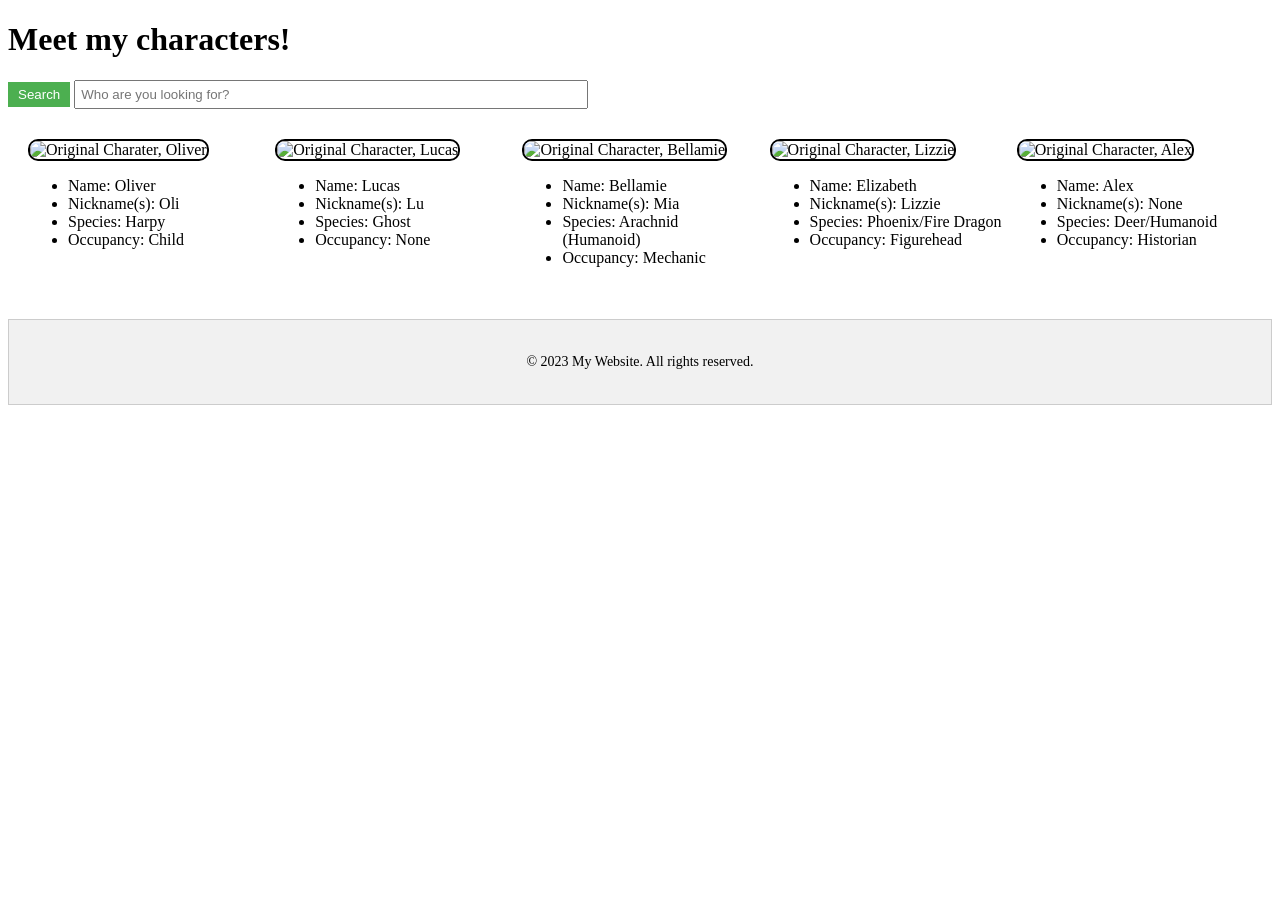
==== index.html @ 4342f2d6 "Added Search Bar and visual improvements." ====
<!doctype html>
<html>

<head>
    <meta charset="utf-8">
    <title>My Website</title>
    <link rel="stylesheet" href="styles.css">
</head>

<body>
    <header>
        <h1>Meet my characters!</h1>
    </header>

    <form>
        <button>Search</button>
        <input type="text" id="name" name="name" placeholder="Who are you looking for?">
        <style>
            button {
                background-color: #4CAF50;
                color: white;
                padding: 5px 10px;
                border: none;
                cursor: pointer;
                margin-bottom: 10px;
            }

            button:hover {
                background-color: #45a049;
            }

            input[type=text] {
                padding: 5px;
                margin-bottom: 10px;
                width: 500px;
            }
        </style>
    </form>

    <div class="grid">
        <style>
            .grid {
                display: grid;
                grid-template-columns: repeat(auto-fit, minmax(200px, 1fr));
                padding: 20px;
            }

            .grid img {
                max-width: 100%;
                height: auto;
                border-radius: 10px;
                border: 2px solid #000000;
            }
        </style>

        <div>
            <img src="https://images.artfight.net/character/th_h4IF7FQLiAegGUAhX1BKTIZJlSmBWbec830wqrzikD2oR2b1JaK6ezKzhqfh.jpg?t=1652300045"
                alt="Original Charater, Oliver" width="200" height="200">
            <ul>
                <li> Name: Oliver</li>
                <li> Nickname(s): Oli</li>
                <li> Species: Harpy</li>
                <li> Occupancy: Child</li>
            </ul>
        </div>
        <div><img
                src="https://images.artfight.net/character/th_PhH0Xqegvc48HiufTXqkAIyqo2hLQopfF1PTmH6sEdqIwwymnI2t6xSM3zcT.png?t=1773346741"
                alt="Original Character, Lucas" width="200" height="200">
            <ul>
                <li> Name: Lucas</li>
                <li> Nickname(s): Lu</li>
                <li> Species: Ghost</li>
                <li> Occupancy: None</li>
            </ul>
        </div>
        <div><img
                src="https://images.artfight.net/character/th_oIEg4RDcFvpz3BJtdEeUMDVmcmCs9spGtEGEsGnBTjXTbqVCvI4EswFbXV0O.png?t=1685604651"
                alt="Original Character, Bellamie" width="200" height="200">
            <ul>
                <li> Name: Bellamie</li>
                <li> Nickname(s): Mia</li>
                <li> Species: Arachnid (Humanoid)</li>
                <li> Occupancy: Mechanic</li>
            </ul>
        </div>
        <div><img
                src="https://images.artfight.net/character/th_21s2qoFAOEp22sxl6uBhJp4hhpGypQjt3mvUCREmXIR9wcduu6Yipqr0xGeQ.png?t=1723605253"
                alt="Original Character, Lizzie" width="200" height="200">
            <ul>
                <li> Name: Elizabeth</li>
                <li> Nickname(s): Lizzie</li>
                <li> Species: Phoenix/Fire Dragon</li>
                <li> Occupancy: Figurehead</li>
            </ul>
        </div>
        <div><img
                src="https://images.artfight.net/character/th_YJwo6kSSh1l8QKMNKnFaVRlAeEHnY4IcAKXGHwARBqGjzl8CKW8jfm1Ja20h.jpg?t=1652300027"
                alt="Original Character, Alex" width="200" height="200">
            <ul>
                <li> Name: Alex</li>
                <li> Nickname(s): None</li>
                <li> Species: Deer/Humanoid</li>
                <li> Occupancy: Historian</li>
            </ul>
        </div>
    </div>

    <footer id="footer">
        <p>&copy; 2023 My Website. All rights reserved.</p>
    </footer>
</body>

</html>
---- styles.css ----
.grid{
        display: grid;
        grid-template-columns: repeat(3, 1fr);
        gap: 12px;
    }
    
    #footer {
        background-color: #f1f1f1;
        padding: 20px;
        border: 1px solid #ccc;
        margin: 16px 0;
        font-size: 14px;
        text-align: center;
    }
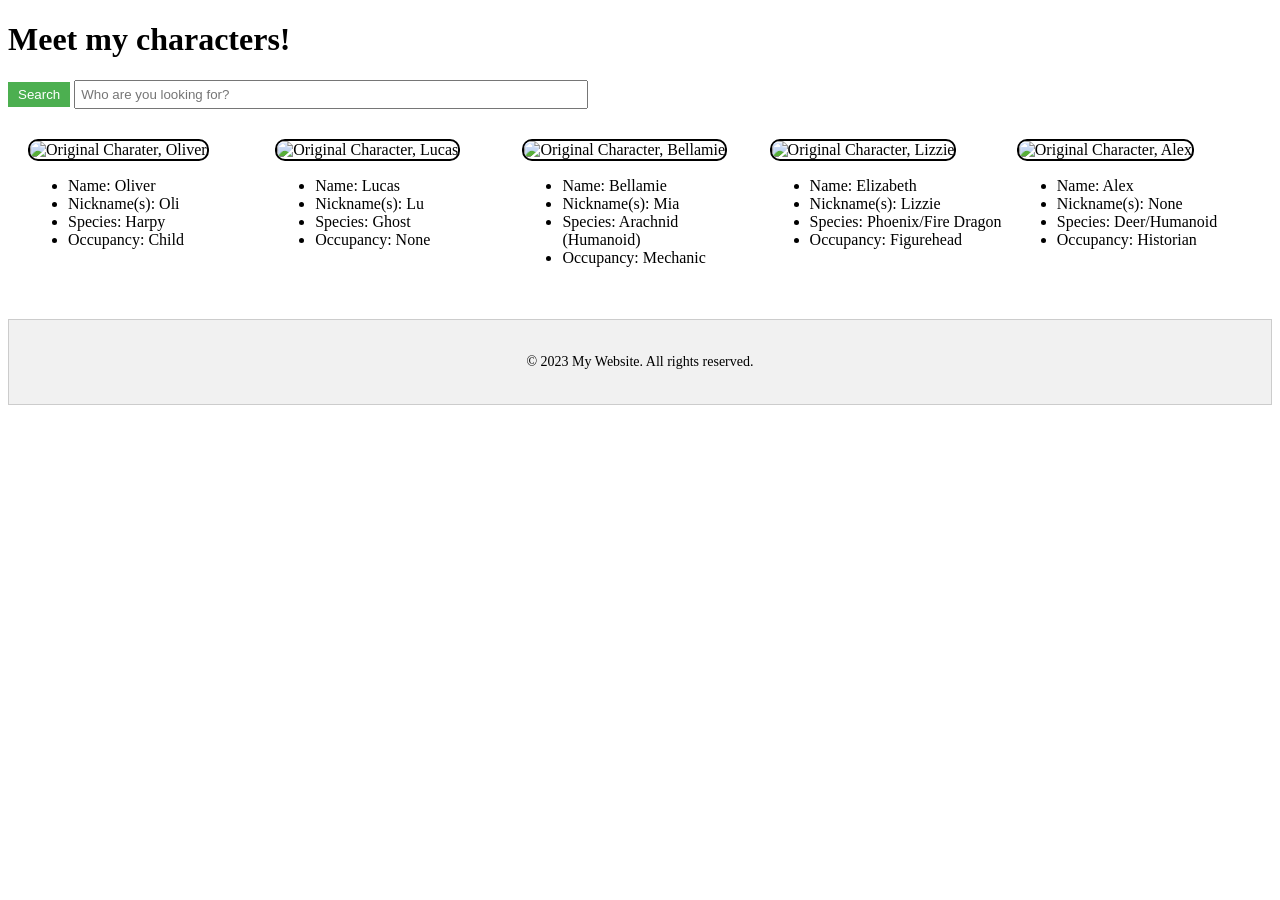
==== commit 608a8ef6: "Added character to details.html with overview of required information." ====
--- a/index.html
+++ b/index.html
@@ -3,7 +3,7 @@
 
 <head>
     <meta charset="utf-8">
-    <title>My Website</title>
+    <title>Character Index</title>
     <link rel="stylesheet" href="styles.css">
 </head>
 
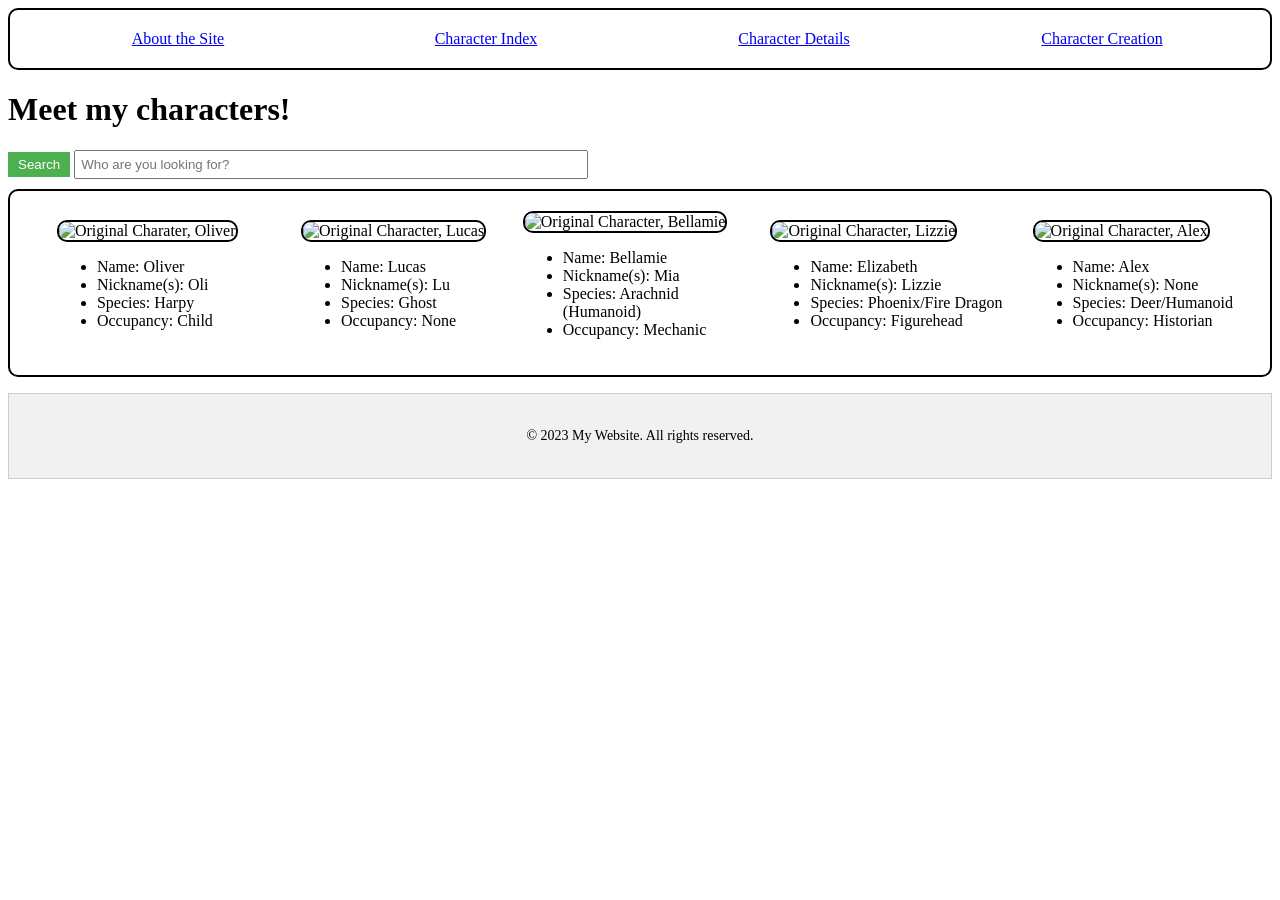
==== commit 9c12f757: "Added navigation links to the different pages of the website. Redundant links (example; link to "abo" ====
--- a/index.html
+++ b/index.html
@@ -8,6 +8,28 @@
 </head>
 
 <body>
+    <div class="grid">
+        <style>
+            .grid {
+                display: grid;
+                grid-template-columns: repeat(auto-fit, minmax(200px, 1fr));
+                padding: 10px;
+                place-items: center;
+            }
+
+            .grid {
+                max-width: 100%;
+                height: auto;
+                border-radius: 10px;
+                border: 2px solid #000000;
+            }
+        </style>
+        <div><a href="about.html">About the Site</a></div>
+        <div><a href="index.html">Character Index</a></div>
+        <div><a href="details.html">Character Details</a></div>
+        <div><a href="new-character-form.html">Character Creation</a></div>
+    </div>
+
     <header>
         <h1>Meet my characters!</h1>
     </header>
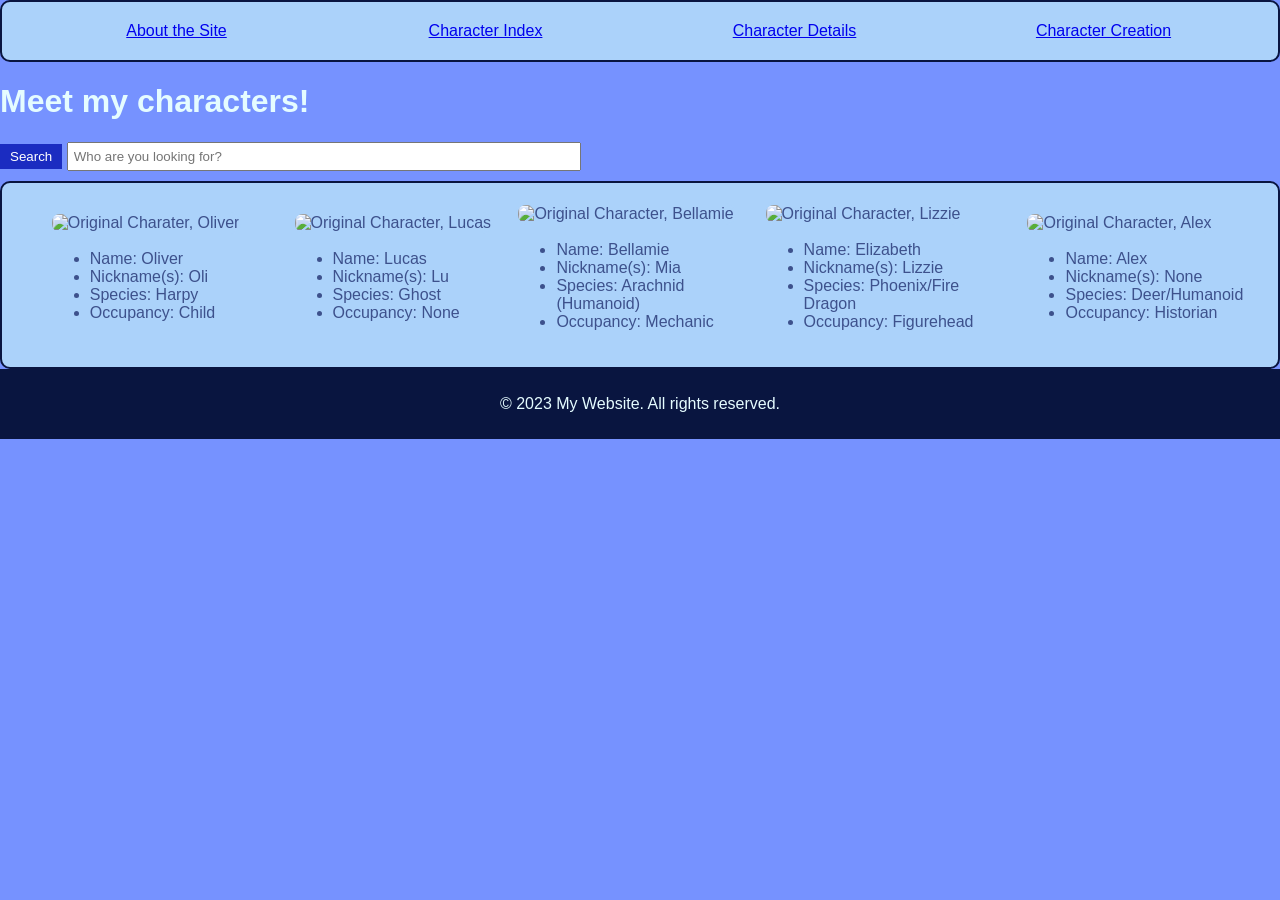
==== commit cd693217: "Color pallet chosen and applied to About and Index page." ====
--- a/index.html
+++ b/index.html
@@ -10,6 +10,15 @@
 <body>
     <div class="grid">
         <style>
+            body {
+                font-family: Arial, sans-serif;
+                margin: 0;
+                padding: 0;
+                background-color: #7692ff;
+                color: #3d518c;
+
+            }
+
             .grid {
                 display: grid;
                 grid-template-columns: repeat(auto-fit, minmax(200px, 1fr));
@@ -21,9 +30,18 @@
                 max-width: 100%;
                 height: auto;
                 border-radius: 10px;
-                border: 2px solid #000000;
+                border: 2px solid #091540;
+                background-color: #abd2fa;
+            }
+
+            footer {
+                background-color: #091540;
+                color: #e5fcff;
+                text-align: center;
+                padding: 10px;
             }
         </style>
+
         <div><a href="about.html">About the Site</a></div>
         <div><a href="index.html">Character Index</a></div>
         <div><a href="details.html">Character Details</a></div>
@@ -39,8 +57,8 @@
         <input type="text" id="name" name="name" placeholder="Who are you looking for?">
         <style>
             button {
-                background-color: #4CAF50;
-                color: white;
+                background-color: #1b2cc1;
+                color: #ffffff;
                 padding: 5px 10px;
                 border: none;
                 cursor: pointer;
@@ -48,13 +66,17 @@
             }
 
             button:hover {
-                background-color: #45a049;
+                background-color: #091540;
             }
 
             input[type=text] {
                 padding: 5px;
                 margin-bottom: 10px;
                 width: 500px;
+            }
+
+            header {
+                color: #e5fcff;
             }
         </style>
     </form>
@@ -71,7 +93,7 @@
                 max-width: 100%;
                 height: auto;
                 border-radius: 10px;
-                border: 2px solid #000000;
+                border: 2px solid #abd2fa;
             }
         </style>
 
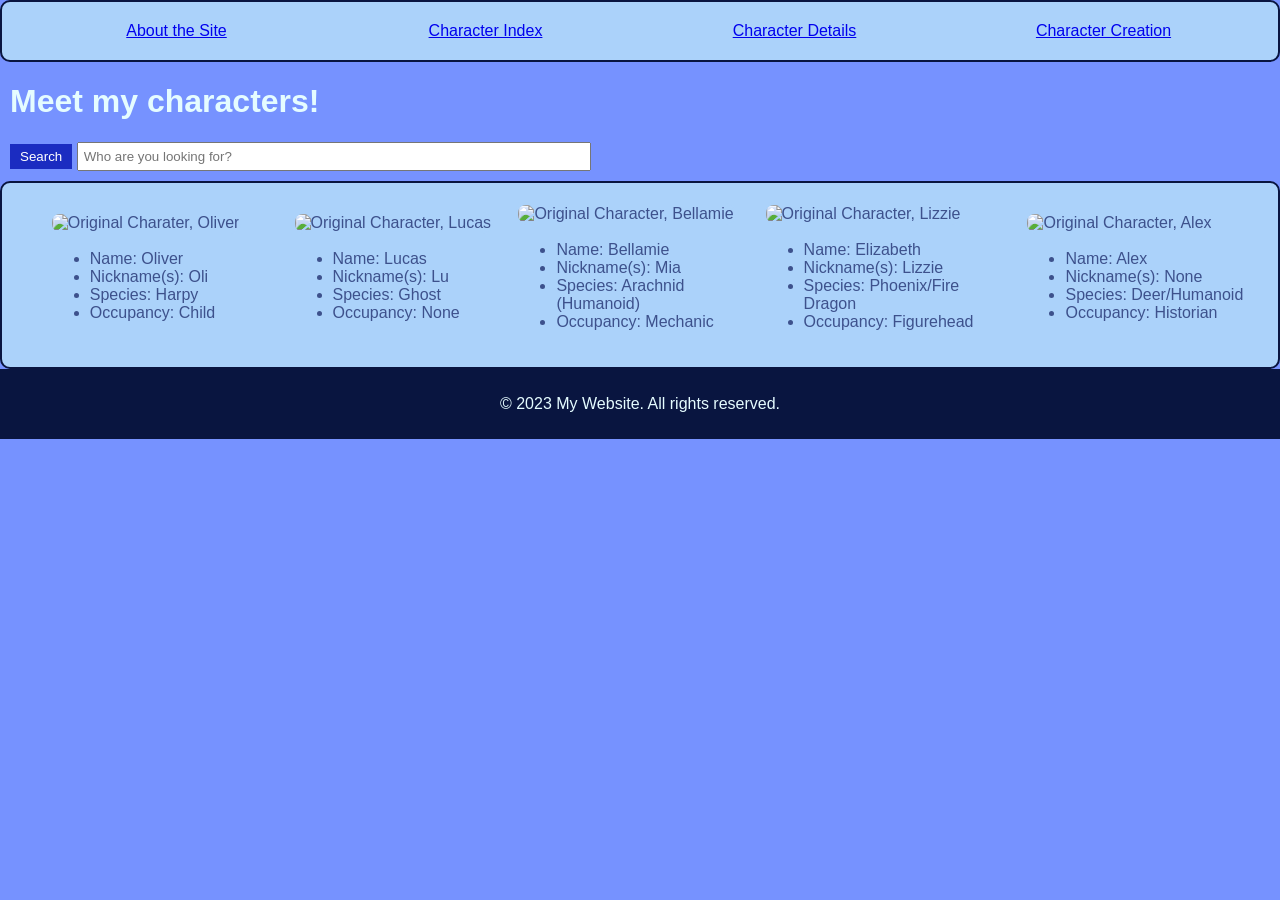
==== commit 5e3381e8: "Added left margin to "search" button and header of Index page" ====
--- a/index.html
+++ b/index.html
@@ -63,6 +63,7 @@
                 border: none;
                 cursor: pointer;
                 margin-bottom: 10px;
+                margin-left: 10px;
             }
 
             button:hover {
@@ -77,6 +78,7 @@
 
             header {
                 color: #e5fcff;
+                margin-left: 10px;
             }
         </style>
     </form>
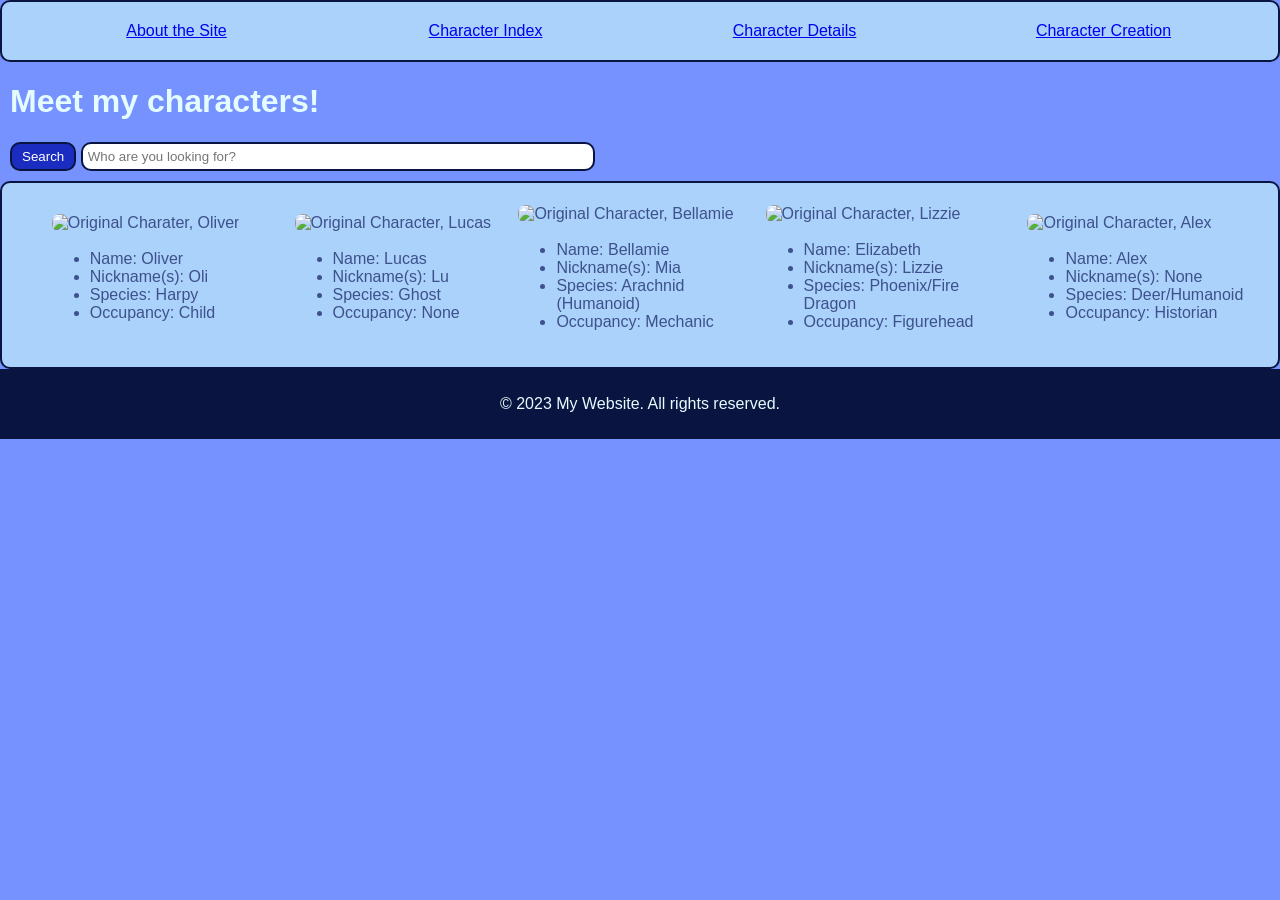
==== commit 45813baf: "Colored character form to themed pallete and added rounded borders to other pages for aesthetic purp" ====
--- a/index.html
+++ b/index.html
@@ -11,7 +11,7 @@
     <div class="grid">
         <style>
             body {
-                font-family: Arial, sans-serif;
+                font-family: Trebuchet MS, Arial, sans-serif;
                 margin: 0;
                 padding: 0;
                 background-color: #7692ff;
@@ -64,6 +64,8 @@
                 cursor: pointer;
                 margin-bottom: 10px;
                 margin-left: 10px;
+                border-radius: 10px;
+                border: 2px solid #091540;
             }
 
             button:hover {
@@ -74,6 +76,8 @@
                 padding: 5px;
                 margin-bottom: 10px;
                 width: 500px;
+                border-radius: 10px;
+                border: 2px solid #091540;
             }
 
             header {
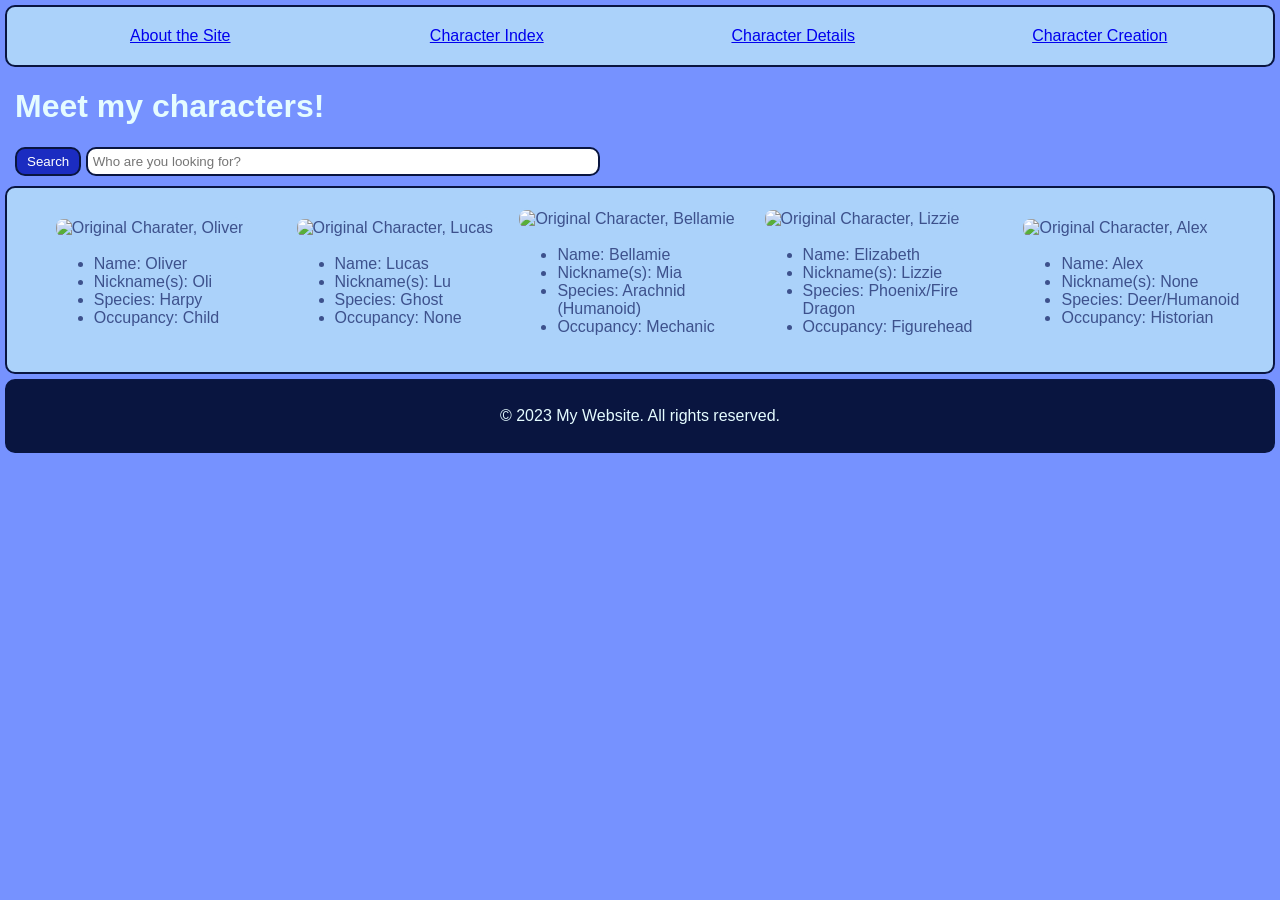
==== commit b3c15112: "Rounded corners of images and footers across all pages." ====
--- a/index.html
+++ b/index.html
@@ -13,7 +13,7 @@
             body {
                 font-family: Trebuchet MS, Arial, sans-serif;
                 margin: 0;
-                padding: 0;
+                padding: 5px;
                 background-color: #7692ff;
                 color: #3d518c;
 
@@ -39,6 +39,9 @@
                 color: #e5fcff;
                 text-align: center;
                 padding: 10px;
+                margin-top: 5px;
+                border-radius: 10px;
+                border: 2px solid #091540;
             }
         </style>
 
